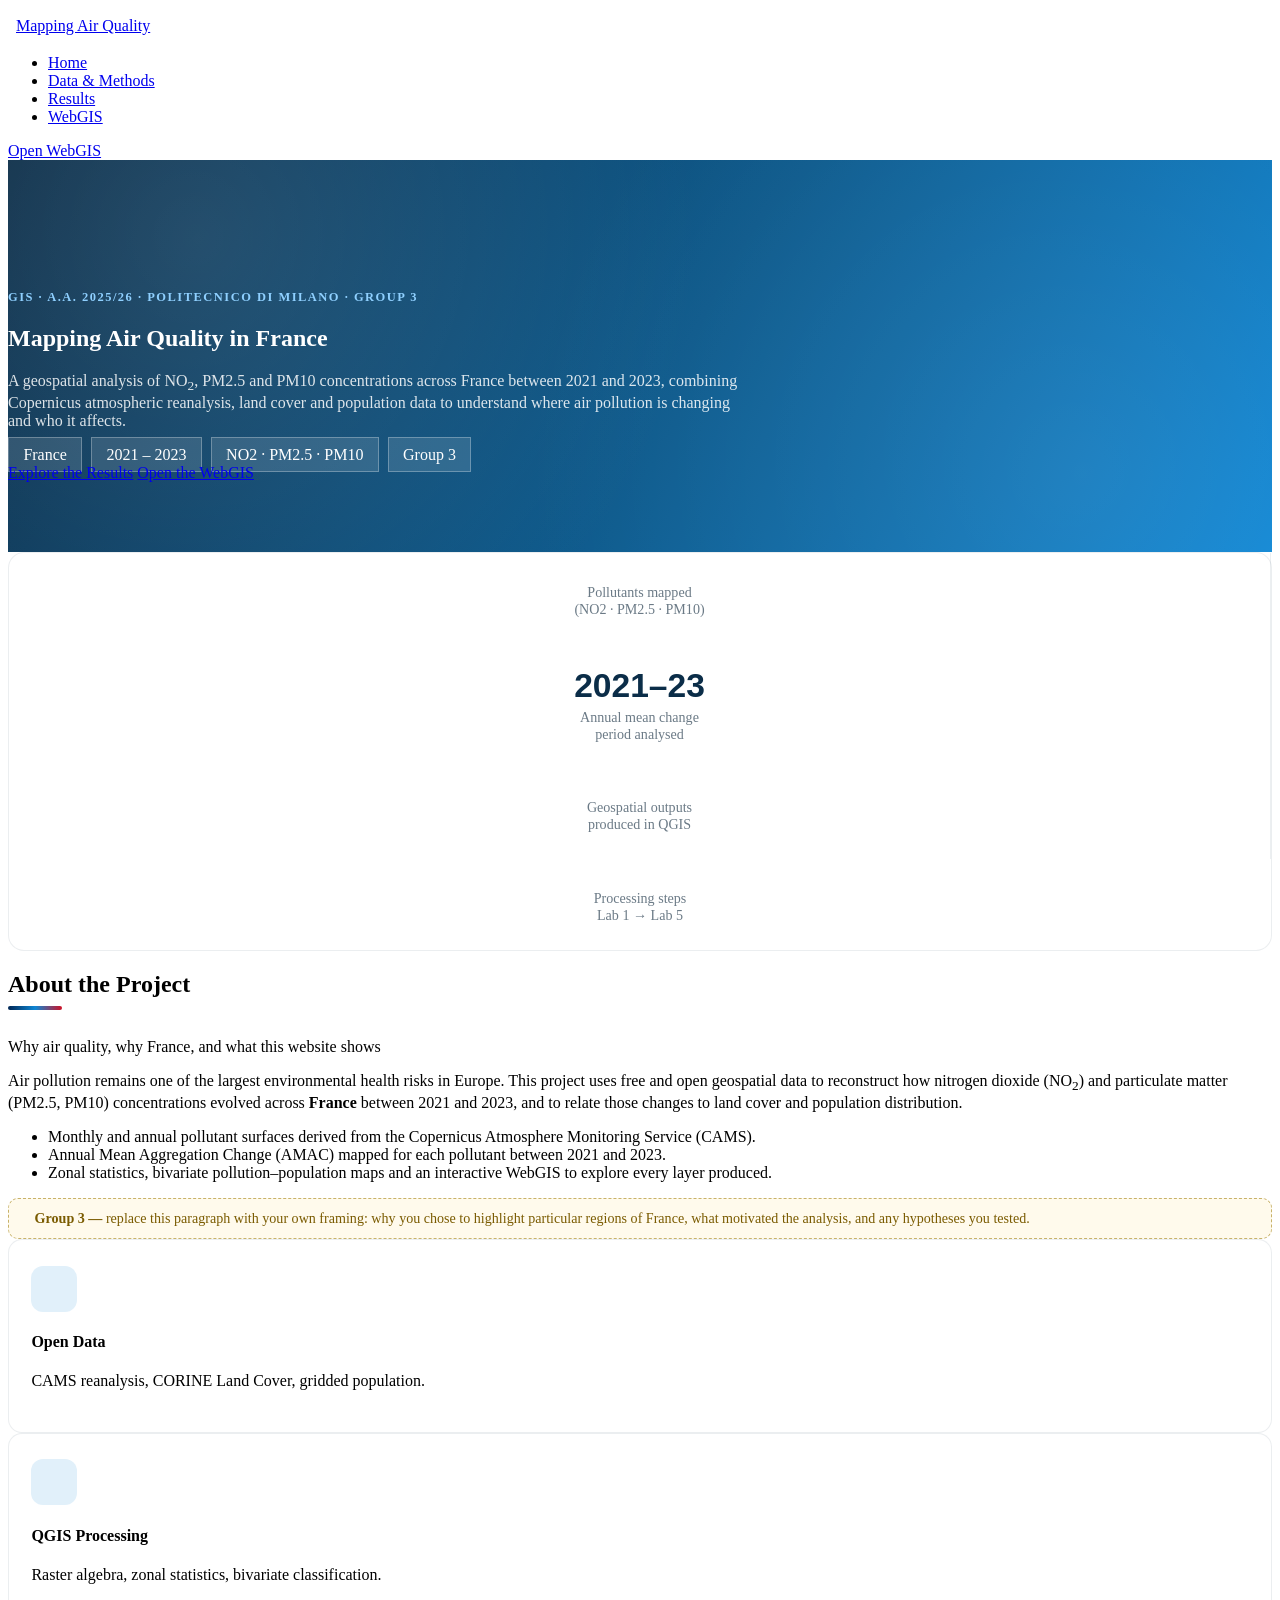
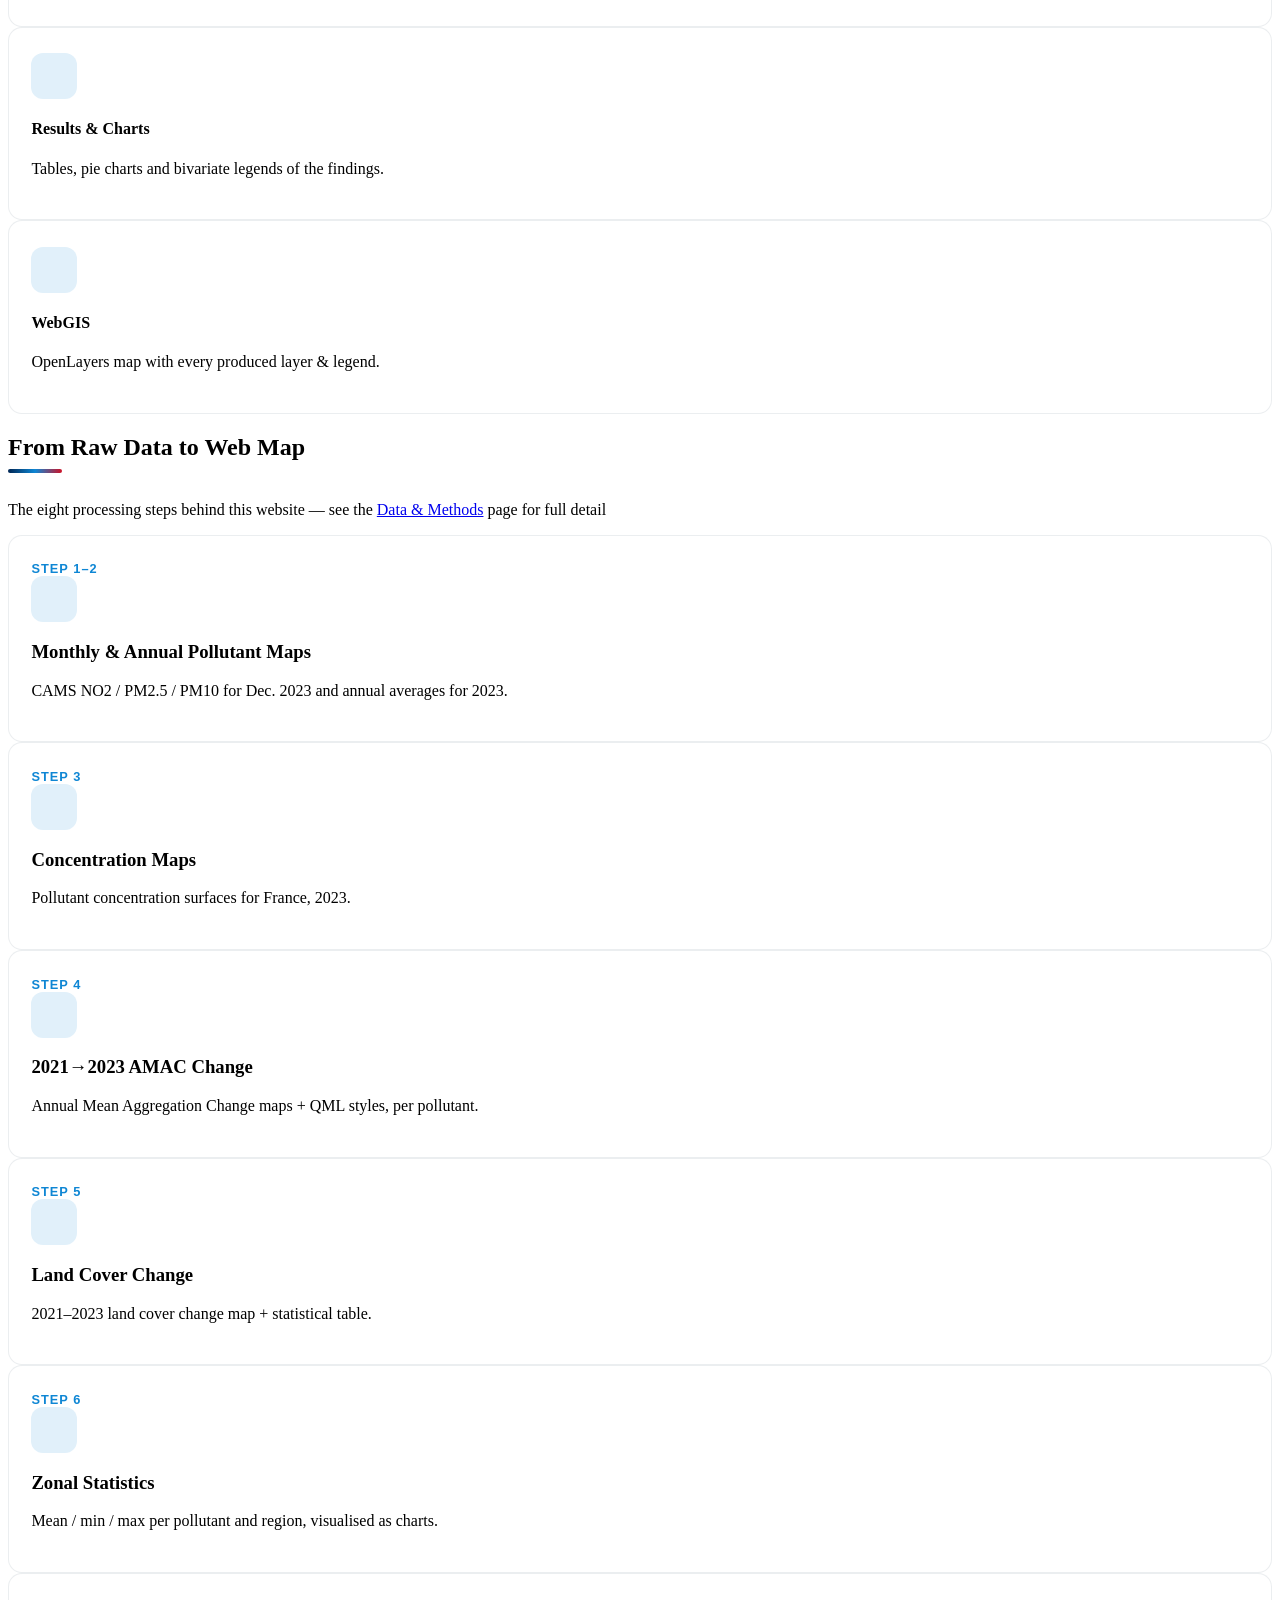
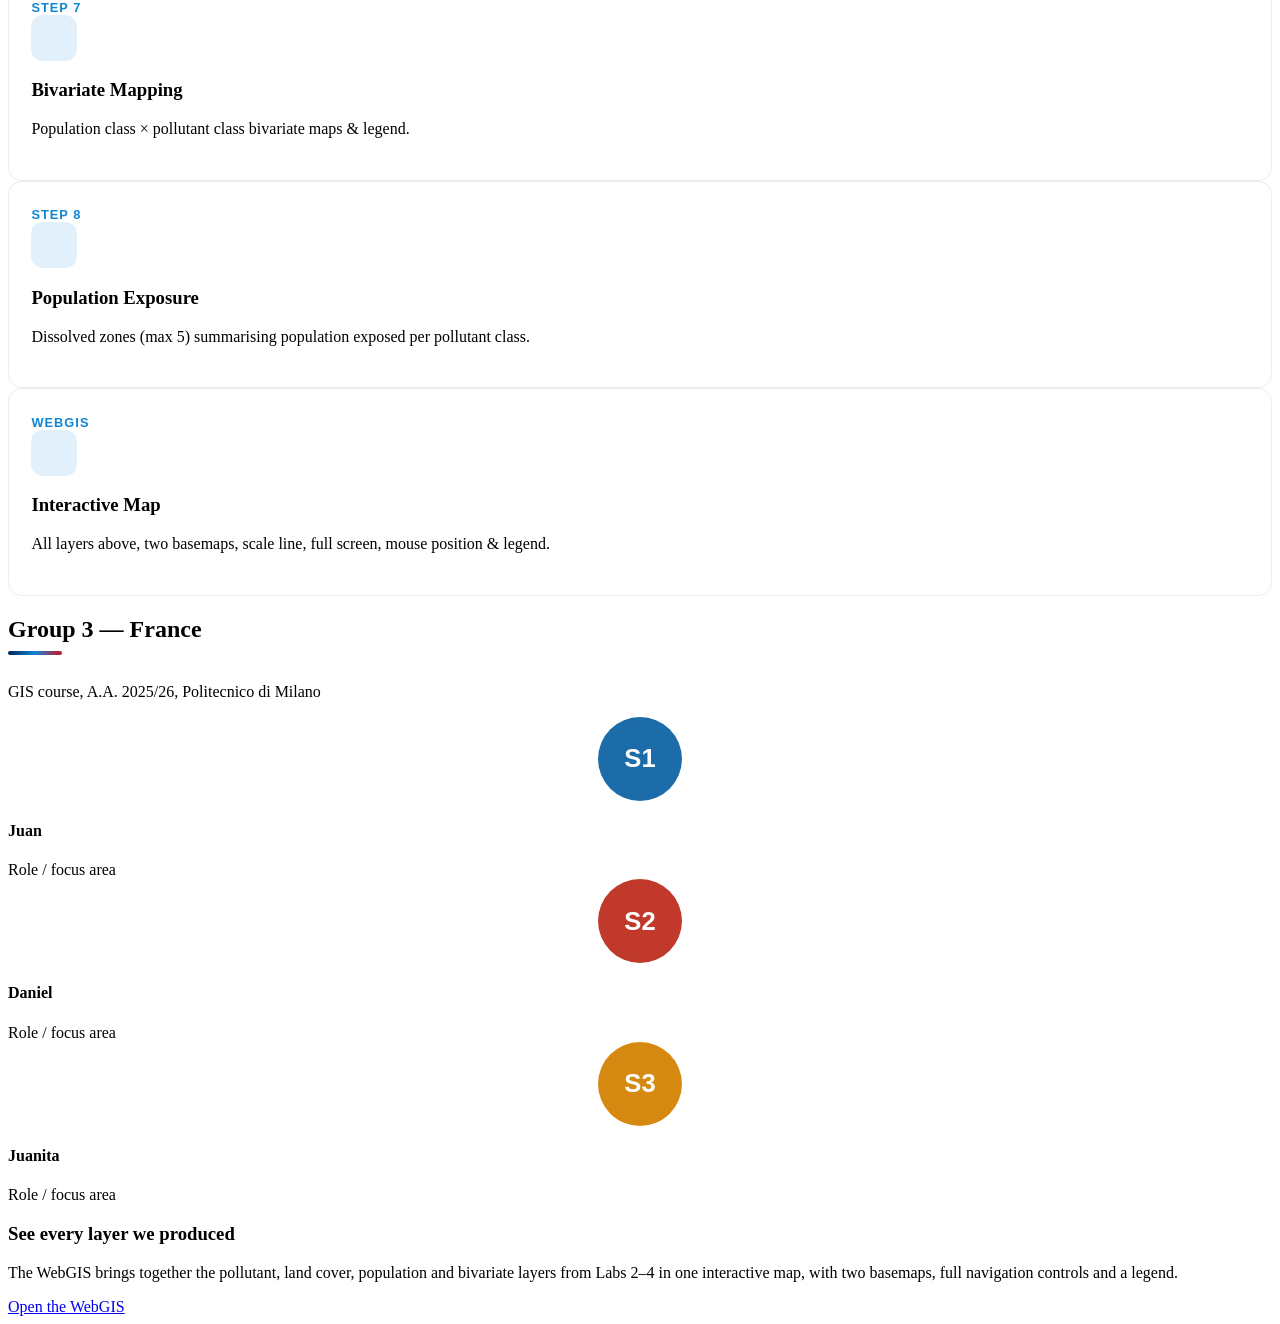
==== website/index.html @ 11bf702e "Fix layout nesting issues" ====
<!DOCTYPE html>
<html lang="en">

<head>
  <meta charset="utf-8">
  <meta content="width=device-width, initial-scale=1.0" name="viewport">
  <title>Mapping Air Quality in France | GIS Group 3</title>
  <meta name="description" content="A GIS project mapping NO2, PM2.5 and PM10 air pollution across France (2021-2023) using Copernicus CAMS reanalysis, CORINE Land Cover and population data. GIS course, Politecnico di Milano, Group 3.">
  <meta name="keywords" content="GIS, air quality, France, NO2, PM2.5, PM10, WebGIS, OpenLayers, Politecnico di Milano">

  <!-- Favicons -->
  <link href="assets/img/favicon.png" rel="icon">
  <link href="assets/img/apple-touch-icon.png" rel="apple-touch-icon">

  <!-- Vendor CSS Files -->
  <link href="assets/vendor/bootstrap/css/bootstrap.min.css" rel="stylesheet">
  <link href="assets/vendor/bootstrap-icons/bootstrap-icons.css" rel="stylesheet">
  <link href="assets/vendor/aos/aos.css" rel="stylesheet">
  <link href="assets/vendor/glightbox/css/glightbox.min.css" rel="stylesheet">

  <!-- Main + Custom CSS -->
  <link href="assets/css/main.css" rel="stylesheet">
  <link href="assets/css/custom.css" rel="stylesheet">

  <!-- =======================================================
  * Base template: OnePage by BootstrapMade.com (heavily customized)
  * Project: Mapping Air Quality in France — GIS Group 3, A.A. 2025/26
  ======================================================== -->
</head>

<body class="index-page">

  <header id="header" class="header d-flex align-items-center sticky-top">
    <div class="container-fluid container-xl position-relative d-flex align-items-center">

      <a href="index.html" class="logo d-flex align-items-center me-auto">
        <i class="bi bi-cloud-haze2-fill" style="font-size: 1.6rem; color: var(--accent-color); margin-right:.5rem;"></i>
        <span class="sitename">Mapping Air Quality</span>
      </a>

      <nav id="navmenu" class="navmenu">
        <ul>
          <li><a href="index.html" class="active">Home</a></li>
          <li><a href="methods.html">Data &amp; Methods</a></li>
          <li><a href="results.html">Results</a></li>
          <li><a href="webgis.html">WebGIS</a></li>
        </ul>
        <i class="mobile-nav-toggle d-xl-none bi bi-list"></i>
      </nav>

      <a class="btn-getstarted" href="webgis.html">Open WebGIS</a>

    </div>
  </header>

  <main class="main">

    <!-- Hero -->
    <section id="hero" class="page-hero">
      <div class="container position-relative">
        <div class="row justify-content-center text-center" data-aos="fade-up">
          <div class="col-xl-8">
            <div class="eyebrow">GIS · A.A. 2025/26 · Politecnico di Milano · Group 3</div>
            <h1>Mapping Air Quality in France</h1>
            <p class="lead mx-auto">
              A geospatial analysis of NO<sub>2</sub>, PM2.5 and PM10 concentrations across France between 2021 and 2023,
              combining Copernicus atmospheric reanalysis, land cover and population data to understand where air
              pollution is changing and who it affects.
            </p>
            <div class="badge-group mt-3 mb-4">
              <span class="badge rounded-pill"><i class="bi bi-flag"></i> France</span>
              <span class="badge rounded-pill"><i class="bi bi-calendar3"></i> 2021 – 2023</span>
              <span class="badge rounded-pill">NO2 · PM2.5 · PM10</span>
              <span class="badge rounded-pill"><i class="bi bi-people"></i> Group 3</span>
            </div>
            <div class="d-flex justify-content-center gap-3 flex-wrap">
              <a href="results.html" class="btn btn-light fw-semibold px-4 py-2">Explore the Results</a>
              <a href="webgis.html" class="btn btn-outline-light fw-semibold px-4 py-2">Open the WebGIS <i class="bi bi-arrow-right"></i></a>
            </div>
          </div>
        </div>
      </div>
    </section><!-- /Hero -->

    <!-- Fact strip -->
    <section class="section pt-5 pb-4">
      <div class="container" data-aos="fade-up">
        <div class="row gy-4 fact-strip py-2 mx-0">
          <div class="col-md-3 col-6 fact-item">
            <div class="num"><span data-purecounter-start="0" data-purecounter-end="3" data-purecounter-duration="1" class="purecounter"></span></div>
            <div class="label">Pollutants mapped<br>(NO2 · PM2.5 · PM10)</div>
          </div>
          <div class="col-md-3 col-6 fact-item">
            <div class="num">2021–23</div>
            <div class="label">Annual mean change<br>period analysed</div>
          </div>
          <div class="col-md-3 col-6 fact-item">
            <div class="num"><span data-purecounter-start="0" data-purecounter-end="25" data-purecounter-duration="1.5" class="purecounter"></span></div>
            <div class="label">Geospatial outputs<br>produced in QGIS</div>
          </div>
          <div class="col-md-3 col-6 fact-item">
            <div class="num"><span data-purecounter-start="0" data-purecounter-end="8" data-purecounter-duration="1.2" class="purecounter"></span></div>
            <div class="label">Processing steps<br>Lab 1 → Lab 5</div>
          </div>
        </div>
      </div>
    </section><!-- /Fact strip -->

    <!-- About -->
    <section id="about" class="about section">
      <div class="container section-title" data-aos="fade-up">
        <h2>About the Project</h2>
        <p>Why air quality, why France, and what this website shows</p>
      </div>

      <div class="container">
        <div class="row gy-4 align-items-center">
          <div class="col-lg-6 content" data-aos="fade-up" data-aos-delay="100">
            <p>
              Air pollution remains one of the largest environmental health risks in Europe. This project uses
              free and open geospatial data to reconstruct how nitrogen dioxide (NO<sub>2</sub>) and particulate
              matter (PM2.5, PM10) concentrations evolved across <strong>France</strong> between 2021 and 2023,
              and to relate those changes to land cover and population distribution.
            </p>
            <ul>
              <li><i class="bi bi-check2-circle"></i> <span>Monthly and annual pollutant surfaces derived from the Copernicus Atmosphere Monitoring Service (CAMS).</span></li>
              <li><i class="bi bi-check2-circle"></i> <span>Annual Mean Aggregation Change (AMAC) mapped for each pollutant between 2021 and 2023.</span></li>
              <li><i class="bi bi-check2-circle"></i> <span>Zonal statistics, bivariate pollution–population maps and an interactive WebGIS to explore every layer produced.</span></li>
            </ul>
            <div class="edit-note mt-3">
              <i class="bi bi-pencil-square"></i>
              <span><strong>Group 3 — </strong>replace this paragraph with your own framing: why you chose to
              highlight particular regions of France, what motivated the analysis, and any hypotheses you tested.</span>
            </div>
          </div>

          <div class="col-lg-6" data-aos="fade-up" data-aos-delay="200">
            <div class="row gy-4">
              <div class="col-6">
                <div class="pipeline-step">
                  <div class="icon"><i class="bi bi-database"></i></div>
                  <h4 class="title h6">Open Data</h4>
                  <p class="description small mb-0">CAMS reanalysis, CORINE Land Cover, gridded population.</p>
                </div>
              </div>
              <div class="col-6">
                <div class="pipeline-step">
                  <div class="icon"><i class="bi bi-diagram-3"></i></div>
                  <h4 class="title h6">QGIS Processing</h4>
                  <p class="description small mb-0">Raster algebra, zonal statistics, bivariate classification.</p>
                </div>
              </div>
              <div class="col-6">
                <div class="pipeline-step">
                  <div class="icon"><i class="bi bi-bar-chart-line"></i></div>
                  <h4 class="title h6">Results &amp; Charts</h4>
                  <p class="description small mb-0">Tables, pie charts and bivariate legends of the findings.</p>
                </div>
              </div>
              <div class="col-6">
                <div class="pipeline-step">
                  <div class="icon"><i class="bi bi-globe-americas"></i></div>
                  <h4 class="title h6">WebGIS</h4>
                  <p class="description small mb-0">OpenLayers map with every produced layer &amp; legend.</p>
                </div>
              </div>
            </div>
          </div>
        </div>
      </div>
    </section><!-- /About -->

    <!-- Pipeline -->
    <section id="pipeline" class="section light-background">
      <div class="container section-title" data-aos="fade-up">
        <h2>From Raw Data to Web Map</h2>
        <p>The eight processing steps behind this website — see the <a href="methods.html">Data &amp; Methods</a> page for full detail</p>
      </div>

      <div class="container">
        <div class="row gy-4">

          <div class="col-lg-3 col-md-6" data-aos="fade-up" data-aos-delay="100">
            <div class="pipeline-step">
              <div class="step-index">STEP 1–2</div>
              <div class="icon"><i class="bi bi-cloud-drizzle"></i></div>
              <h3 class="h6">Monthly &amp; Annual Pollutant Maps</h3>
              <p class="small mb-0">CAMS NO2 / PM2.5 / PM10 for Dec. 2023 and annual averages for 2023.</p>
            </div>
          </div>

          <div class="col-lg-3 col-md-6" data-aos="fade-up" data-aos-delay="150">
            <div class="pipeline-step">
              <div class="step-index">STEP 3</div>
              <div class="icon"><i class="bi bi-layers"></i></div>
              <h3 class="h6">Concentration Maps</h3>
              <p class="small mb-0">Pollutant concentration surfaces for France, 2023.</p>
            </div>
          </div>

          <div class="col-lg-3 col-md-6" data-aos="fade-up" data-aos-delay="200">
            <div class="pipeline-step">
              <div class="step-index">STEP 4</div>
              <div class="icon"><i class="bi bi-arrow-left-right"></i></div>
              <h3 class="h6">2021→2023 AMAC Change</h3>
              <p class="small mb-0">Annual Mean Aggregation Change maps + QML styles, per pollutant.</p>
            </div>
          </div>

          <div class="col-lg-3 col-md-6" data-aos="fade-up" data-aos-delay="250">
            <div class="pipeline-step">
              <div class="step-index">STEP 5</div>
              <div class="icon"><i class="bi bi-tree"></i></div>
              <h3 class="h6">Land Cover Change</h3>
              <p class="small mb-0">2021–2023 land cover change map + statistical table.</p>
            </div>
          </div>

          <div class="col-lg-3 col-md-6" data-aos="fade-up" data-aos-delay="300">
            <div class="pipeline-step">
              <div class="step-index">STEP 6</div>
              <div class="icon"><i class="bi bi-pie-chart"></i></div>
              <h3 class="h6">Zonal Statistics</h3>
              <p class="small mb-0">Mean / min / max per pollutant and region, visualised as charts.</p>
            </div>
          </div>

          <div class="col-lg-3 col-md-6" data-aos="fade-up" data-aos-delay="350">
            <div class="pipeline-step">
              <div class="step-index">STEP 7</div>
              <div class="icon"><i class="bi bi-grid-3x3-gap"></i></div>
              <h3 class="h6">Bivariate Mapping</h3>
              <p class="small mb-0">Population class × pollutant class bivariate maps &amp; legend.</p>
            </div>
          </div>

          <div class="col-lg-3 col-md-6" data-aos="fade-up" data-aos-delay="400">
            <div class="pipeline-step">
              <div class="step-index">STEP 8</div>
              <div class="icon"><i class="bi bi-diagram-2"></i></div>
              <h3 class="h6">Population Exposure</h3>
              <p class="small mb-0">Dissolved zones (max 5) summarising population exposed per pollutant class.</p>
            </div>
          </div>

          <div class="col-lg-3 col-md-6" data-aos="fade-up" data-aos-delay="450">
            <div class="pipeline-step">
              <div class="step-index">WEBGIS</div>
              <div class="icon"><i class="bi bi-map"></i></div>
              <h3 class="h6">Interactive Map</h3>
              <p class="small mb-0">All layers above, two basemaps, scale line, full screen, mouse position &amp; legend.</p>
            </div>
          </div>

        </div>
      </div>
    </section><!-- /Pipeline -->

    <!-- Team -->
    <section id="team" class="team section">
      <div class="container section-title" data-aos="fade-up">
        <h2>Group 3 — France</h2>
        <p>GIS course, A.A. 2025/26, Politecnico di Milano</p>
      </div>

      <div class="container">
        <div class="row gy-4">

          <div class="col-lg-4 col-md-6 d-flex align-items-stretch" data-aos="fade-up" data-aos-delay="100">
            <div class="team-member text-center w-100">
              <div class="member-avatar" style="background:var(--aq-no2);">S1</div>
              <div class="member-info">
                <h4>Juan</h4>
                <span>Role / focus area</span>
              </div>
            </div>
          </div>

          <div class="col-lg-4 col-md-6 d-flex align-items-stretch" data-aos="fade-up" data-aos-delay="150">
            <div class="team-member text-center w-100">
              <div class="member-avatar" style="background:var(--aq-pm25);">S2</div>
              <div class="member-info">
                <h4>Daniel</h4>
                <span>Role / focus area</span>
              </div>
            </div>
          </div>

          <div class="col-lg-4 col-md-6 d-flex align-items-stretch" data-aos="fade-up" data-aos-delay="200">
            <div class="team-member text-center w-100">
              <div class="member-avatar" style="background:var(--aq-pm10);">S3</div>
              <div class="member-info">
                <h4>Juanita</h4>
                <span>Role / focus area</span>
              </div>
            </div>
          </div>
    </section><!-- /Team -->

    <!-- CTA -->
    <section id="call-to-action" class="call-to-action section accent-background">
      <div class="container">
        <div class="row justify-content-center" data-aos="zoom-in" data-aos-delay="100">
          <div class="col-xl-10 text-center">
            <h3>See every layer we produced</h3>
            <p>The WebGIS brings together the pollutant, land cover, population and bivariate layers from Labs 2–4 in one interactive map, with two basemaps, full navigation controls and a legend.</p>
            <a class="cta-btn" href="webgis.html">Open the WebGIS</a>
          </div>
        </div>
      </div>
    </section><!-- /CTA -->

  </main>

  <a href="#" id="scroll-top" class="scroll-top d-flex align-items-center justify-content-center"><i class="bi bi-arrow-up-short"></i></a>

  <div id="preloader"></div>

  <!-- Vendor JS Files -->
  <script src="assets/vendor/bootstrap/js/bootstrap.bundle.min.js"></script>
  <script src="assets/vendor/aos/aos.js"></script>
  <script src="assets/vendor/purecounter/purecounter_vanilla.js"></script>
  <script src="assets/vendor/glightbox/js/glightbox.min.js"></script>

  <!-- Main JS File -->
  <script src="assets/js/main.js"></script>

</body>
</html>
---- website/assets/css/custom.css ----
/**
 * Mapping Air Quality — France | Group 3
 * GIS A.A. 2025/26 — Politecnico di Milano
 *
 * Custom theme layer on top of the OnePage (BootstrapMade) base template.
 * Loaded AFTER assets/css/main.css so these rules win.
 * Edit the variables below to restyle the whole site from one place.
 */

/* ---------------------------------------------------------------
   1. Brand palette — Air Quality / France theme
--------------------------------------------------------------- */
:root {
  --default-font: "Inter", system-ui, -apple-system, "Segoe UI", Roboto, "Helvetica Neue", Arial, sans-serif;
  --heading-font: "Space Grotesk", "Raleway", sans-serif;
  --nav-font: "Inter", sans-serif;

  --background-color: #ffffff;
  --default-color: #3d4a56;
  --heading-color: #0b2d48;
  --accent-color: #0e86d4;
  --surface-color: #ffffff;
  --contrast-color: #ffffff;

  --nav-color: #0b2d48;
  --nav-hover-color: #0e86d4;
  --nav-mobile-background-color: #ffffff;
  --nav-dropdown-background-color: #ffffff;
  --nav-dropdown-color: #0b2d48;
  --nav-dropdown-hover-color: #0e86d4;

  /* Air-quality domain colors, reused across charts / legends */
  --aq-no2: #1b6ca8;
  --aq-pm25: #c0392b;
  --aq-pm10: #d68910;
  --aq-decrease: #2166ac;
  --aq-neutral: #f2f2ee;
  --aq-increase: #b2182b;
  --aq-france-blue: #002654;
  --aq-france-red: #ce1126;
}

.light-background {
  --background-color: #f4f8fb;
  --surface-color: #ffffff;
}

.dark-background {
  --background-color: #071b2c;
  --default-color: #dce7ef;
  --heading-color: #ffffff;
  --surface-color: #10314a;
  --contrast-color: #ffffff;
}

.accent-background {
  --background-color: #0b2d48;
  --default-color: #eaf3fa;
  --heading-color: #ffffff;
  --accent-color: #6fc3ff;
  --surface-color: #123a5c;
  --contrast-color: #ffffff;
}

@import url('https://fonts.googleapis.com/css2?family=Inter:wght@400;500;600;700&family=Space+Grotesk:wght@500;600;700&display=swap');

/* ---------------------------------------------------------------
   2. Layout helpers shared by all 4 pages
--------------------------------------------------------------- */
.page-hero {
  padding: 130px 0 70px;
  background:
    radial-gradient(circle at 15% 20%, rgba(255,255,255,0.10) 0, transparent 45%),
    radial-gradient(circle at 85% 80%, rgba(255,255,255,0.08) 0, transparent 50%),
    linear-gradient(120deg, #0b2d48 0%, #0e5c8f 55%, #0e86d4 100%);
  color: #fff;
  position: relative;
  overflow: hidden;
}

.page-hero .eyebrow {
  text-transform: uppercase;
  letter-spacing: .12em;
  font-size: .78rem;
  font-weight: 600;
  color: #8fd0ff;
  margin-bottom: .6rem;
}

.page-hero h1 {
  color: #fff;
  font-weight: 700;
}

.page-hero p.lead {
  color: rgba(255,255,255,.85);
  max-width: 46rem;
}

.page-hero .badge-group .badge {
  background: rgba(255,255,255,.12);
  border: 1px solid rgba(255,255,255,.28);
  color: #fff;
  font-weight: 500;
  padding: .5em .9em;
  margin: .2em .3em .2em 0;
}

.section-title h2 {
  position: relative;
  padding-bottom: .5rem;
}

.section-title h2::after {
  content: "";
  display: block;
  width: 54px;
  height: 4px;
  border-radius: 2px;
  background: linear-gradient(90deg, var(--aq-france-blue), var(--accent-color), var(--aq-france-red));
  margin-top: .5rem;
}

.section-title.text-start h2::after {
  margin-left: 0;
}

/* Pipeline / step timeline (used on Home + Methods) */
.pipeline-step {
  background: var(--surface-color);
  border: 1px solid rgba(11,45,72,.08);
  border-radius: 14px;
  padding: 1.6rem 1.4rem;
  height: 100%;
  transition: transform .25s ease, box-shadow .25s ease;
}

.pipeline-step:hover {
  transform: translateY(-4px);
  box-shadow: 0 14px 30px rgba(11,45,72,.10);
}

.pipeline-step .step-index {
  font-family: var(--heading-font);
  font-weight: 700;
  font-size: .8rem;
  color: var(--accent-color);
  letter-spacing: .08em;
}

.pipeline-step .icon {
  width: 46px;
  height: 46px;
  border-radius: 12px;
  display: flex;
  align-items: center;
  justify-content: center;
  background: color-mix(in srgb, var(--accent-color), transparent 88%);
  color: var(--accent-color);
  font-size: 1.3rem;
  margin-bottom: .9rem;
}

/* Fact / stat chips */
.fact-strip {
  background: var(--surface-color);
  border-radius: 16px;
  border: 1px solid rgba(11,45,72,.08);
}

.fact-strip .fact-item {
  padding: 1.6rem 1rem;
  text-align: center;
  border-right: 1px solid rgba(11,45,72,.08);
}

.fact-strip .fact-item:last-child { border-right: none; }

.fact-strip .fact-item .num {
  font-family: var(--heading-font);
  font-weight: 700;
  font-size: 2.1rem;
  color: var(--heading-color);
  line-height: 1;
}

.fact-strip .fact-item .label {
  color: #6b7a86;
  font-size: .88rem;
  margin-top: .35rem;
}

/* Editable placeholder callouts — content the group still needs to fill in */
.edit-note {
  border: 1px dashed #c8b26a;
  background: #fffaec;
  color: #7a5b00;
  border-radius: 10px;
  padding: .7rem 1rem;
  font-size: .88rem;
  display: flex;
  gap: .6rem;
  align-items: flex-start;
}

.edit-note i { margin-top: .15rem; flex-shrink: 0; }

/* Empty-state placeholder for figures / screenshots not yet supplied */
.figure-placeholder {
  border: 2px dashed #b9c8d3;
  border-radius: 14px;
  background: repeating-linear-gradient(135deg, #f6fafd, #f6fafd 10px, #eef4f8 10px, #eef4f8 20px);
  min-height: 260px;
  display: flex;
  flex-direction: column;
  align-items: center;
  justify-content: center;
  text-align: center;
  color: #6b7a86;
  padding: 1.5rem;
}

.figure-placeholder i {
  font-size: 2rem;
  color: #9db3c2;
  margin-bottom: .6rem;
}

.figure-placeholder .filename {
  font-family: monospace;
  background: #eef4f8;
  border-radius: 6px;
  padding: .15em .5em;
  font-size: .82rem;
}

/* Results tables */
.data-table-wrap {
  overflow-x: auto;
  border-radius: 12px;
  border: 1px solid rgba(11,45,72,.08);
}

table.aq-table {
  width: 100%;
  border-collapse: collapse;
  font-size: .92rem;
}

table.aq-table thead th {
  background: var(--heading-color);
  color: #fff;
  font-weight: 600;
  padding: .8rem 1rem;
  text-align: left;
  white-space: nowrap;
}

table.aq-table tbody td {
  padding: .65rem 1rem;
  border-bottom: 1px solid #edf2f5;
}

table.aq-table tbody tr:nth-child(even) { background: #f8fbfd; }
table.aq-table tbody tr:hover { background: #eef7ff; }

table.aq-table td.pollutant-no2 { border-left: 4px solid var(--aq-no2); }
table.aq-table td.pollutant-pm25 { border-left: 4px solid var(--aq-pm25); }
table.aq-table td.pollutant-pm10 { border-left: 4px solid var(--aq-pm10); }

/* Chart cards */
.chart-card {
  background: var(--surface-color);
  border: 1px solid rgba(11,45,72,.08);
  border-radius: 14px;
  padding: 1.4rem;
  height: 100%;
}

.chart-card h3 {
  font-size: 1.05rem;
  margin-bottom: .2rem;
}

.chart-card .chart-sub {
  color: #6b7a86;
  font-size: .85rem;
  margin-bottom: 1rem;
}

.chart-card canvas { max-height: 320px; }

/* Bivariate legend (3x3 matrix) */
.bivariate-legend {
  display: inline-grid;
  grid-template-columns: repeat(5, 34px);
  grid-template-rows: repeat(5, 34px);
  gap: 2px;
  transform: scaleY(-1);
}
.bivariate-legend div { border-radius: 2px; }
.bivariate-legend-wrap {
  display: flex;
  align-items: flex-end;
  gap: 1rem;
}
.bivariate-axis-y {
  writing-mode: vertical-rl;
  transform: rotate(180deg);
  font-size: .78rem;
  color: #6b7a86;
  text-align: center;
}
.bivariate-axis-x {
  font-size: .78rem;
  color: #6b7a86;
  margin-top: .4rem;
}

/* Pollutant tabs (Results page) */
.pollutant-tabs .nav-link {
  border-radius: 999px;
  padding: .5rem 1.2rem;
  font-weight: 600;
  color: var(--heading-color);
  border: 1px solid rgba(11,45,72,.15);
  margin-right: .5rem;
}
.pollutant-tabs .nav-link.active {
  background: var(--accent-color);
  color: #fff;
  border-color: var(--accent-color);
}

/* Downloads list */
.download-list a {
  display: flex;
  align-items: center;
  gap: .7rem;
  padding: .7rem .9rem;
  border-radius: 10px;
  border: 1px solid rgba(11,45,72,.08);
  color: var(--heading-color);
  font-size: .9rem;
  margin-bottom: .5rem;
  transition: background .2s ease, border-color .2s ease;
}
.download-list a:hover {
  background: #eef7ff;
  border-color: var(--accent-color);
  color: var(--heading-color);
}
.download-list a i { color: var(--accent-color); font-size: 1.1rem; }
.download-list code { font-size: .78rem; color: #6b7a86; }

/* ---------------------------------------------------------------
   3. WebGIS page layout
--------------------------------------------------------------- */
.webgis-shell {
  display: flex;
  height: calc(100vh - 78px);
  min-height: 560px;
}

.webgis-sidebar {
  width: 340px;
  flex-shrink: 0;
  background: #0b2d48;
  color: #eaf3fa;
  overflow-y: auto;
  padding: 1.4rem 1.3rem 2rem;
}

.webgis-sidebar h6 {
  text-transform: uppercase;
  letter-spacing: .08em;
  font-size: .72rem;
  color: #8fd0ff;
  margin: 1.3rem 0 .6rem;
}
.webgis-sidebar h6:first-child { margin-top: 0; }

.webgis-sidebar .form-check {
  padding-left: 2em;
  margin-bottom: .45rem;
}

.webgis-sidebar .form-check-label {
  font-size: .88rem;
  color: #eaf3fa;
}

.webgis-sidebar .form-check-input {
  cursor: pointer;
}

.basemap-pick {
  display: flex;
  gap: .6rem;
}
.basemap-pick label {
  flex: 1;
  text-align: center;
  border: 1px solid rgba(255,255,255,.25);
  border-radius: 10px;
  padding: .5rem .3rem;
  font-size: .78rem;
  cursor: pointer;
  color: #dce7ef;
}
.basemap-pick input:checked + label {
  background: var(--accent-color);
  border-color: var(--accent-color);
  color: #fff;
}
.basemap-pick input { display: none; }

#map {
  flex: 1;
  position: relative;
  background: #dbe4ea;
}

.map-legend-box {
  position: absolute;
  right: 14px;
  bottom: 14px;
  background: rgba(255,255,255,.95);
  border-radius: 10px;
  padding: .8rem .9rem;
  font-size: .78rem;
  box-shadow: 0 6px 20px rgba(0,0,0,.15);
  max-width: 230px;
  z-index: 5;
}
.map-legend-box h6 {
  font-size: .74rem;
  text-transform: uppercase;
  letter-spacing: .06em;
  color: #6b7a86;
  margin-bottom: .5rem;
}
.legend-swatch {
  display: inline-block;
  width: 14px;
  height: 14px;
  border-radius: 3px;
  margin-right: .4rem;
  vertical-align: -2px;
}
.legend-ramp {
  height: 12px;
  border-radius: 4px;
  background: linear-gradient(90deg, var(--aq-decrease), var(--aq-neutral), var(--aq-increase));
  margin: .3rem 0;
}
.legend-ramp-labels {
  display: flex;
  justify-content: space-between;
  font-size: .7rem;
  color: #6b7a86;
}

.ol-mouse-position {
  font-size: .75rem;
  background: rgba(11,45,72,.85);
  color: #fff;
  padding: .25rem .55rem;
  border-radius: 6px;
  top: auto !important;
  bottom: 10px;
  left: 10px !important;
  right: auto !important;
}

.ol-scale-line {
  background: rgba(11,45,72,.85);
  bottom: 10px;
}

.ol-full-screen, .ol-zoom, .ol-attribution {
  top: 10px;
}

.config-flag {
  background: #123a5c;
  border: 1px solid #1c527d;
  border-radius: 10px;
  padding: .8rem 1rem;
  font-size: .8rem;
  color: #bcd7ea;
}
.config-flag strong { color: #fff; }

@media (max-width: 991px) {
  .webgis-shell { flex-direction: column; height: auto; }
  .webgis-sidebar { width: 100%; max-height: 40vh; }
  #map { height: 60vh; }
}

/* Team avatar (initials, no stock photography) */
.member-avatar {
  width: 84px;
  height: 84px;
  border-radius: 50%;
  display: flex;
  align-items: center;
  justify-content: center;
  font-family: var(--heading-font);
  font-weight: 700;
  font-size: 1.6rem;
  color: #fff;
  margin: 0 auto 1rem;
}

/* Simple footer credit tweak */
.footer .footer-top { padding-top: 3rem; }
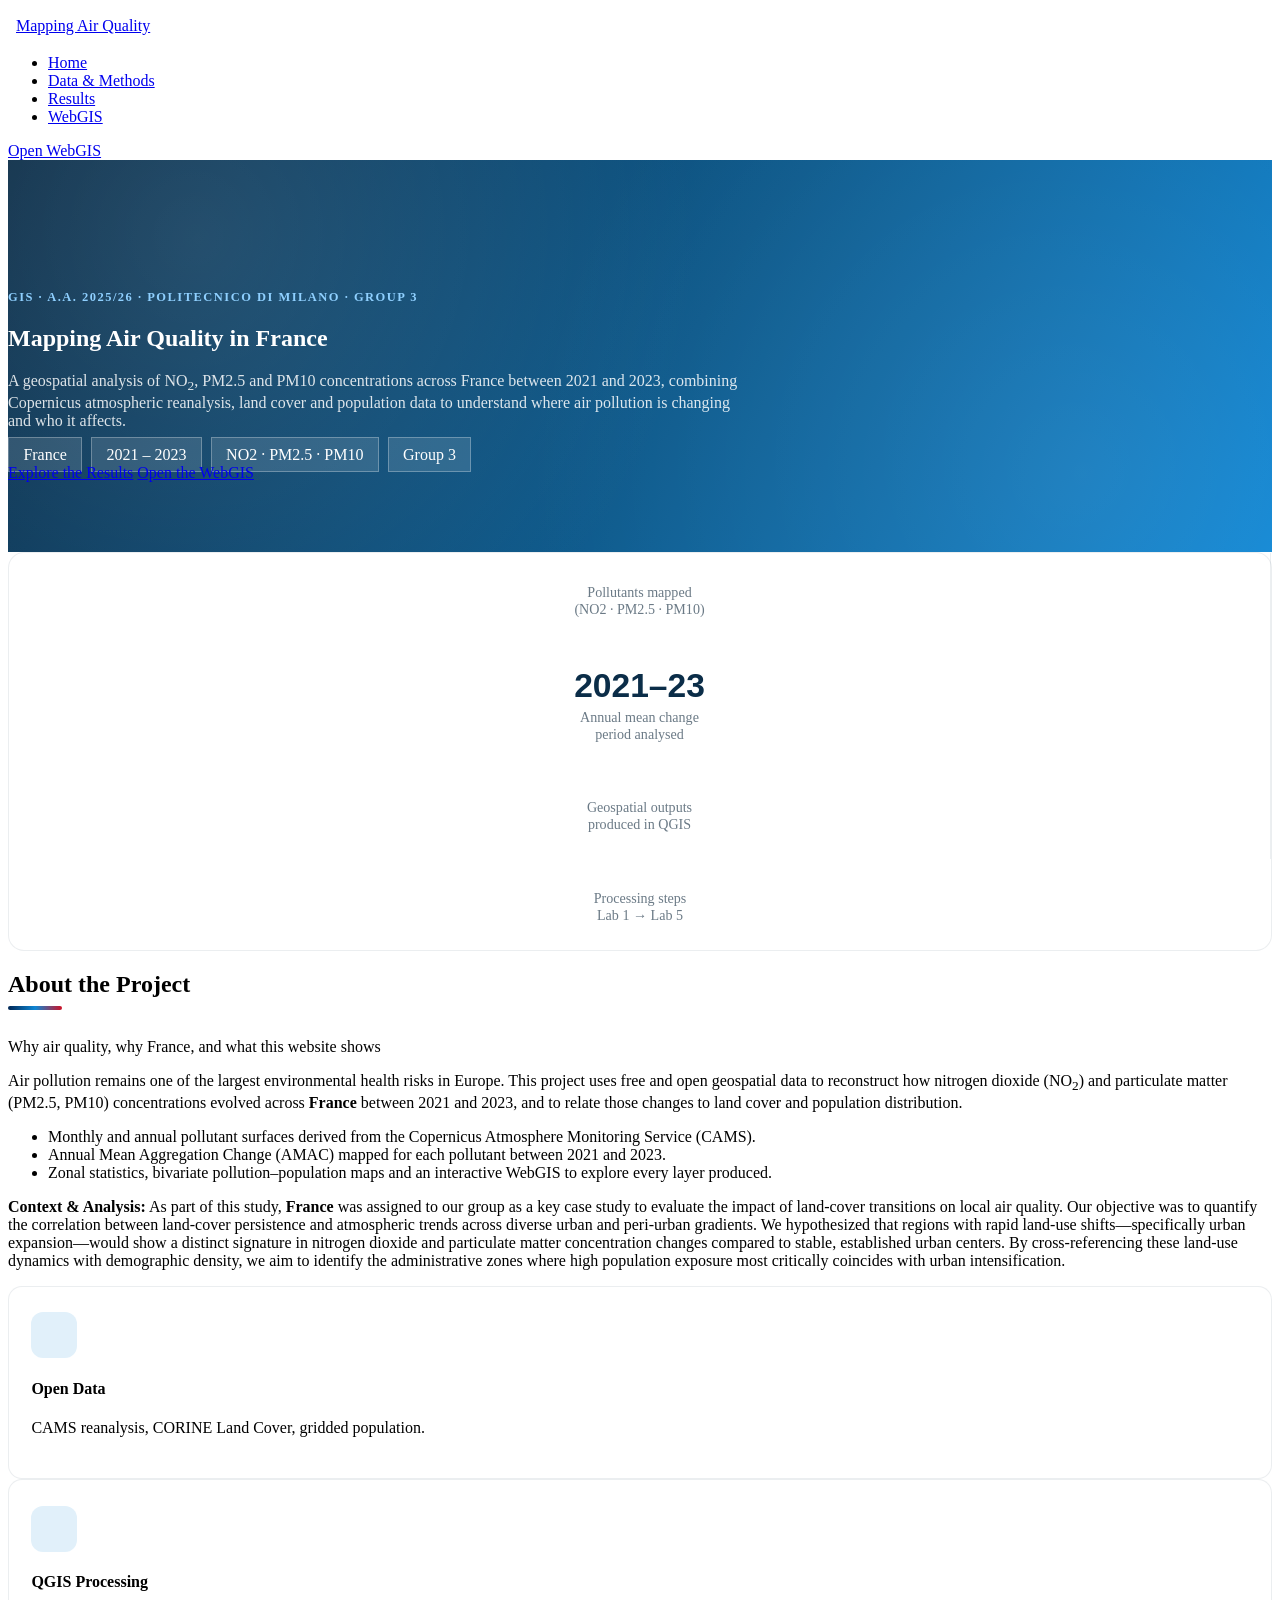
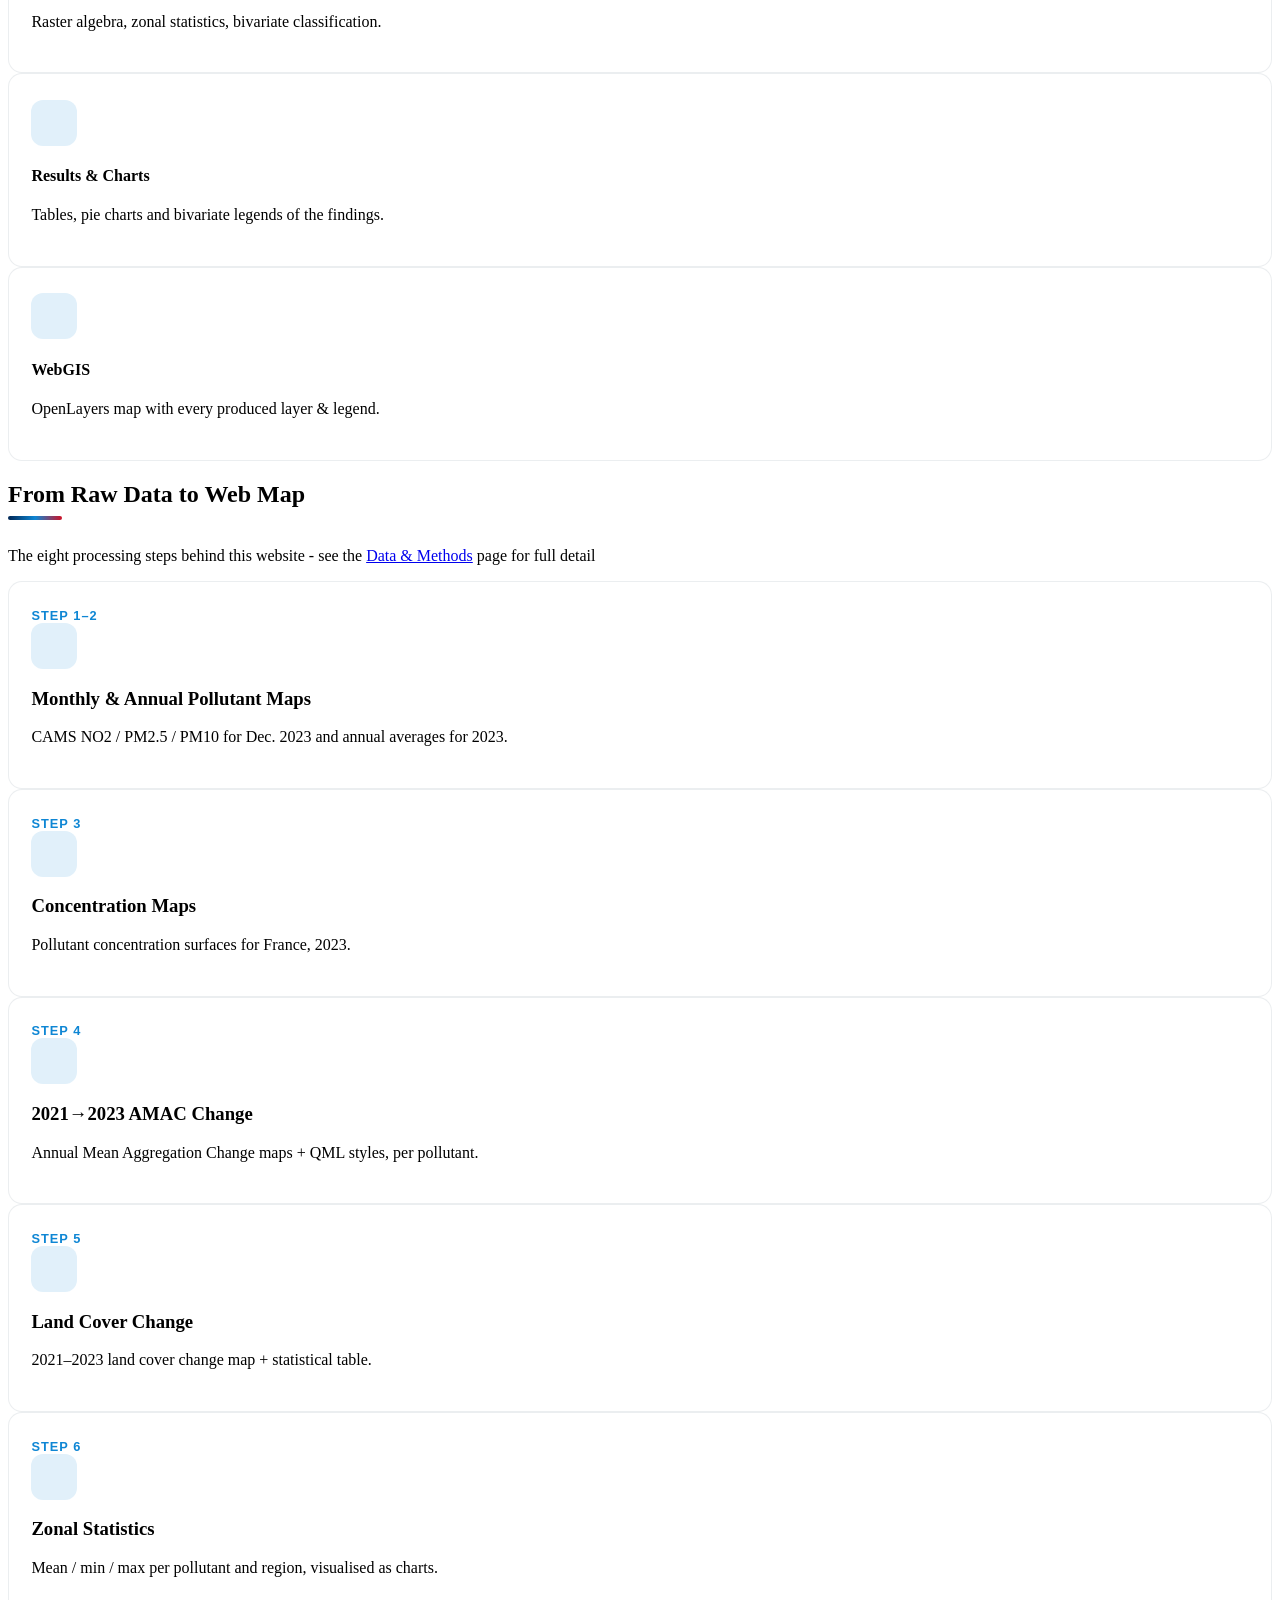
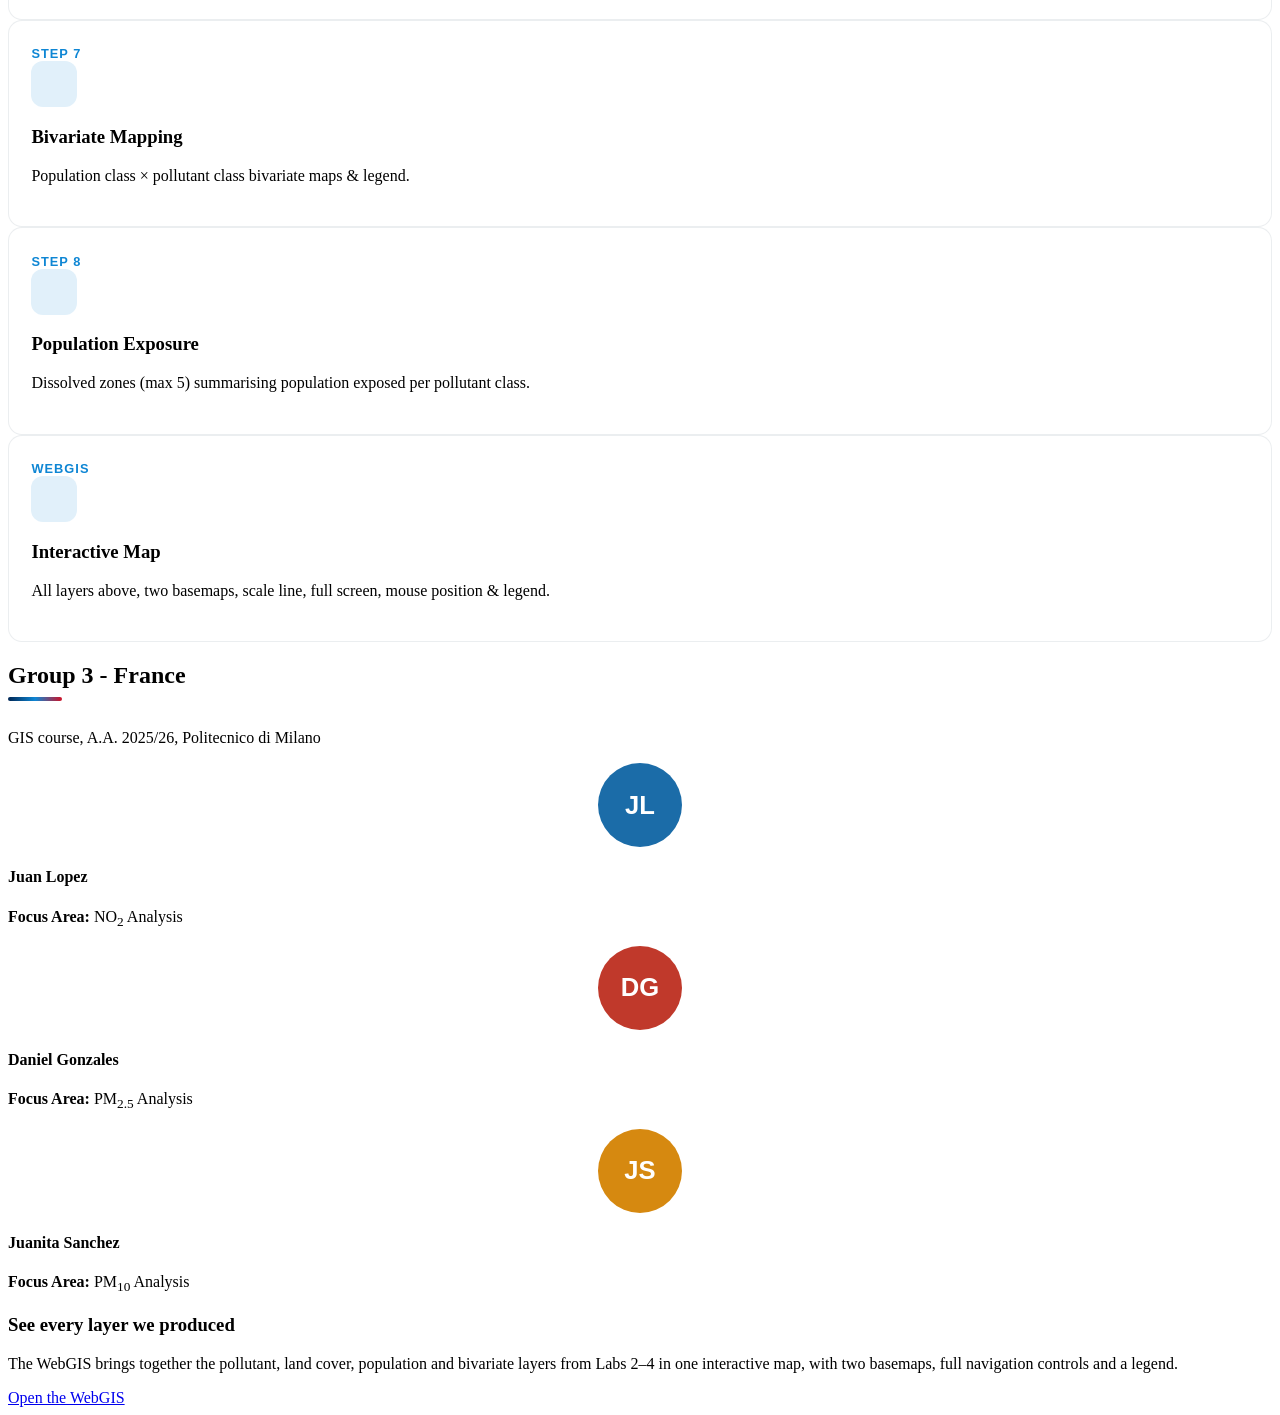
==== commit 5e07b93a: "last changes ih" ====
--- a/website/index.html
+++ b/website/index.html
@@ -24,7 +24,7 @@
 
   <!-- =======================================================
   * Base template: OnePage by BootstrapMade.com (heavily customized)
-  * Project: Mapping Air Quality in France — GIS Group 3, A.A. 2025/26
+  * Project: Mapping Air Quality in France - GIS Group 3, A.A. 2025/26
   ======================================================== -->
 </head>
 
@@ -127,11 +127,9 @@
               <li><i class="bi bi-check2-circle"></i> <span>Annual Mean Aggregation Change (AMAC) mapped for each pollutant between 2021 and 2023.</span></li>
               <li><i class="bi bi-check2-circle"></i> <span>Zonal statistics, bivariate pollution–population maps and an interactive WebGIS to explore every layer produced.</span></li>
             </ul>
-            <div class="edit-note mt-3">
-              <i class="bi bi-pencil-square"></i>
-              <span><strong>Group 3 — </strong>replace this paragraph with your own framing: why you chose to
-              highlight particular regions of France, what motivated the analysis, and any hypotheses you tested.</span>
-            </div>
+            <p>
+  <strong>Context & Analysis:</strong> As part of this study, <strong>France</strong> was assigned to our group as a key case study to evaluate the impact of land-cover transitions on local air quality. Our objective was to quantify the correlation between land-cover persistence and atmospheric trends across diverse urban and peri-urban gradients. We hypothesized that regions with rapid land-use shifts—specifically urban expansion—would show a distinct signature in nitrogen dioxide and particulate matter concentration changes compared to stable, established urban centers. By cross-referencing these land-use dynamics with demographic density, we aim to identify the administrative zones where high population exposure most critically coincides with urban intensification.
+</p>
           </div>
 
           <div class="col-lg-6" data-aos="fade-up" data-aos-delay="200">
@@ -174,7 +172,7 @@
     <section id="pipeline" class="section light-background">
       <div class="container section-title" data-aos="fade-up">
         <h2>From Raw Data to Web Map</h2>
-        <p>The eight processing steps behind this website — see the <a href="methods.html">Data &amp; Methods</a> page for full detail</p>
+        <p>The eight processing steps behind this website - see the <a href="methods.html">Data &amp; Methods</a> page for full detail</p>
       </div>
 
       <div class="container">
@@ -259,7 +257,7 @@
     <!-- Team -->
     <section id="team" class="team section">
       <div class="container section-title" data-aos="fade-up">
-        <h2>Group 3 — France</h2>
+        <h2>Group 3 - France</h2>
         <p>GIS course, A.A. 2025/26, Politecnico di Milano</p>
       </div>
 
@@ -268,30 +266,30 @@
 
           <div class="col-lg-4 col-md-6 d-flex align-items-stretch" data-aos="fade-up" data-aos-delay="100">
             <div class="team-member text-center w-100">
-              <div class="member-avatar" style="background:var(--aq-no2);">S1</div>
+              <div class="member-avatar" style="background:var(--aq-no2);">JL</div>
               <div class="member-info">
-                <h4>Juan</h4>
-                <span>Role / focus area</span>
+                <h4>Juan Lopez</h4>
+                <p class="text-muted"><strong>Focus Area:</strong> NO<sub>2</sub> Analysis</p>
               </div>
             </div>
           </div>
 
           <div class="col-lg-4 col-md-6 d-flex align-items-stretch" data-aos="fade-up" data-aos-delay="150">
             <div class="team-member text-center w-100">
-              <div class="member-avatar" style="background:var(--aq-pm25);">S2</div>
+              <div class="member-avatar" style="background:var(--aq-pm25);">DG</div>
               <div class="member-info">
-                <h4>Daniel</h4>
-                <span>Role / focus area</span>
+                <h4>Daniel Gonzales</h4>
+                <p class="text-muted"><strong>Focus Area:</strong> PM<sub>2.5</sub> Analysis</p>
               </div>
             </div>
           </div>
 
           <div class="col-lg-4 col-md-6 d-flex align-items-stretch" data-aos="fade-up" data-aos-delay="200">
             <div class="team-member text-center w-100">
-              <div class="member-avatar" style="background:var(--aq-pm10);">S3</div>
+              <div class="member-avatar" style="background:var(--aq-pm10);">JS</div>
               <div class="member-info">
-                <h4>Juanita</h4>
-                <span>Role / focus area</span>
+                <h4>Juanita Sanchez</h4>
+                <p class="text-muted"><strong>Focus Area:</strong> PM<sub>10</sub> Analysis</p>
               </div>
             </div>
           </div>
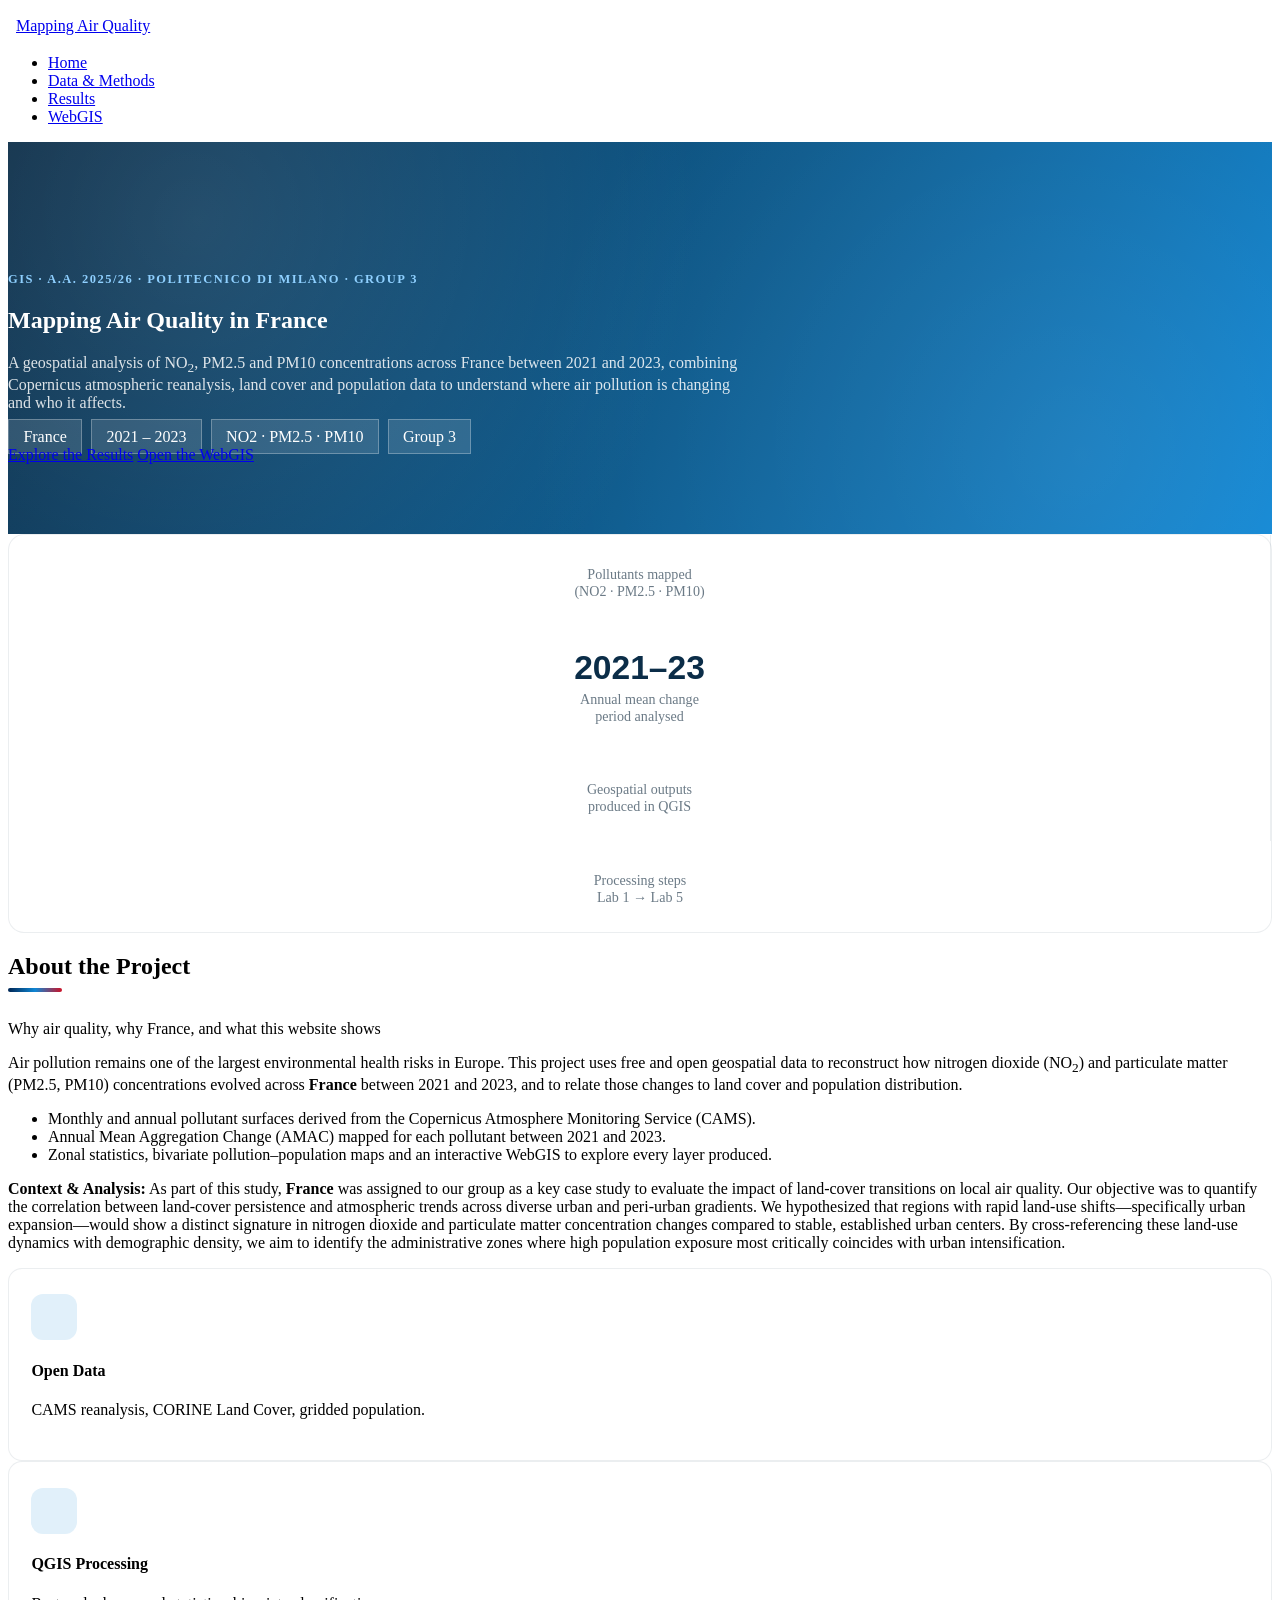
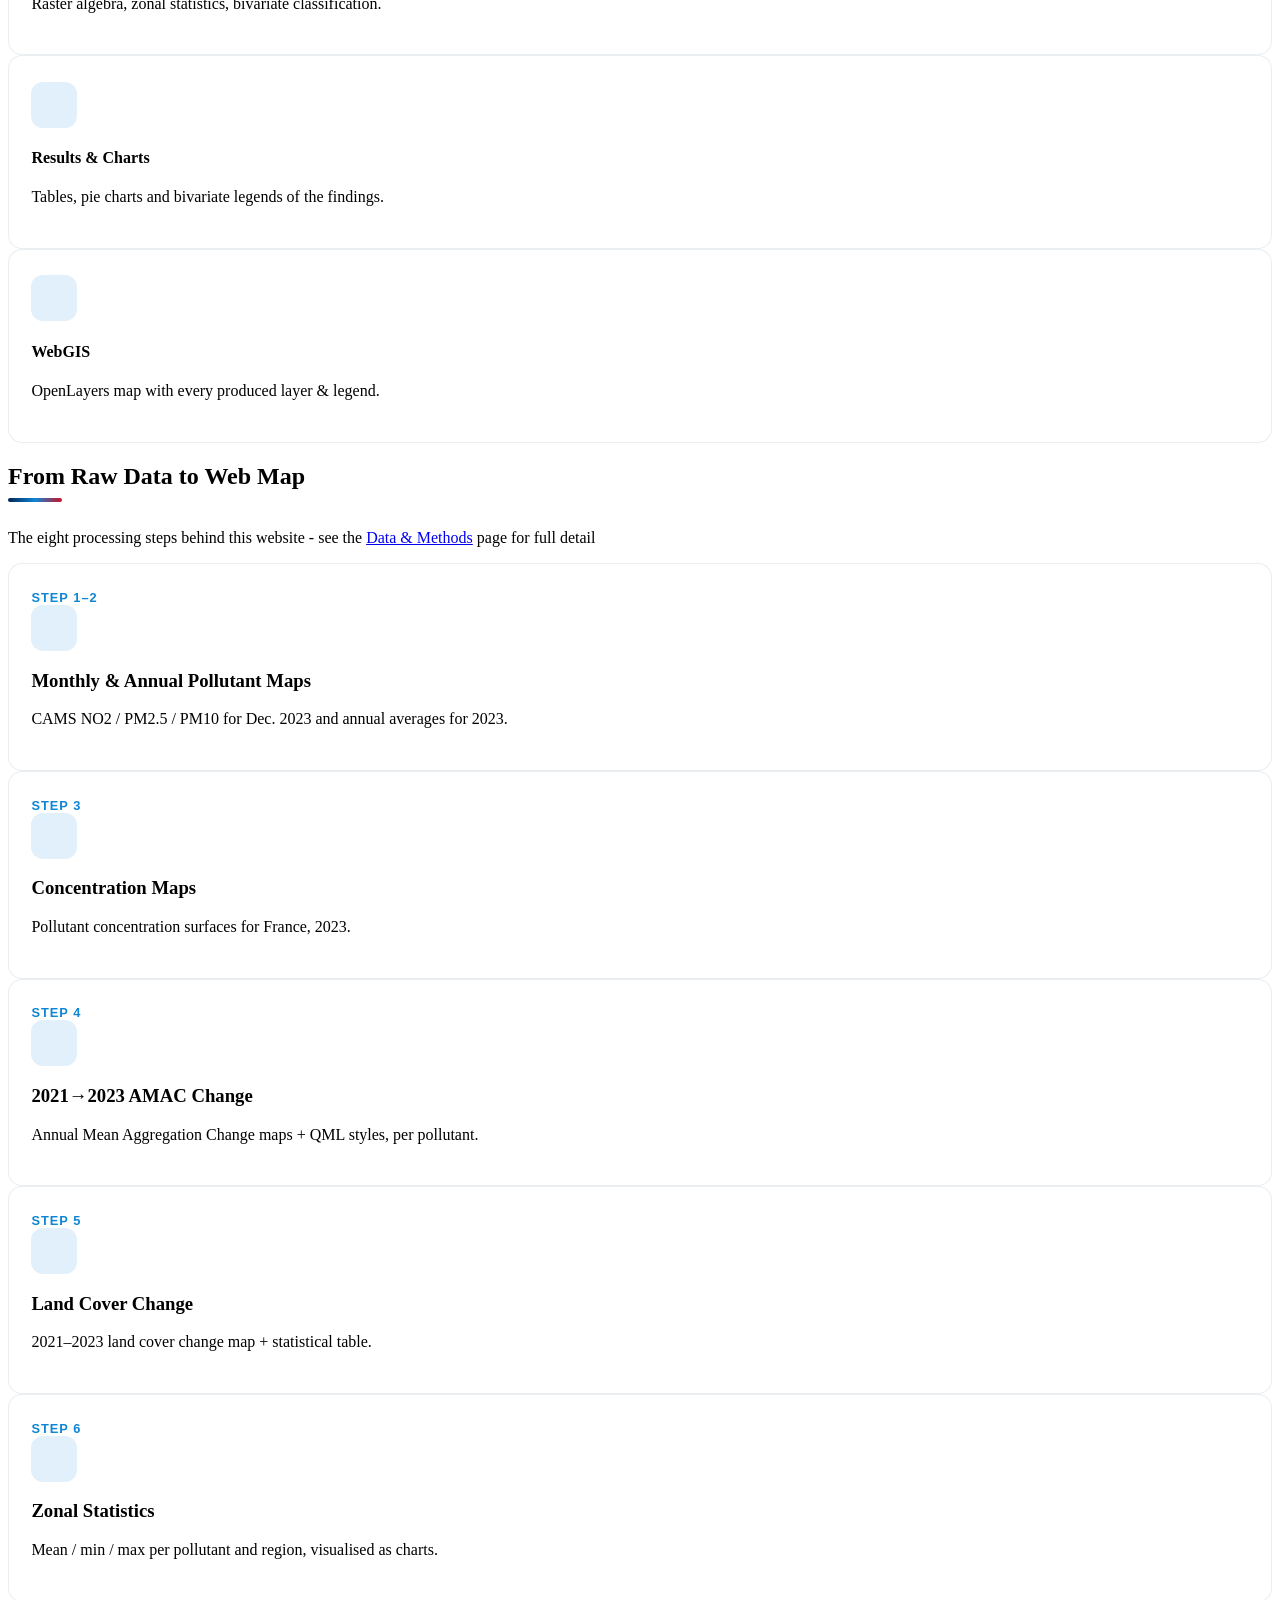
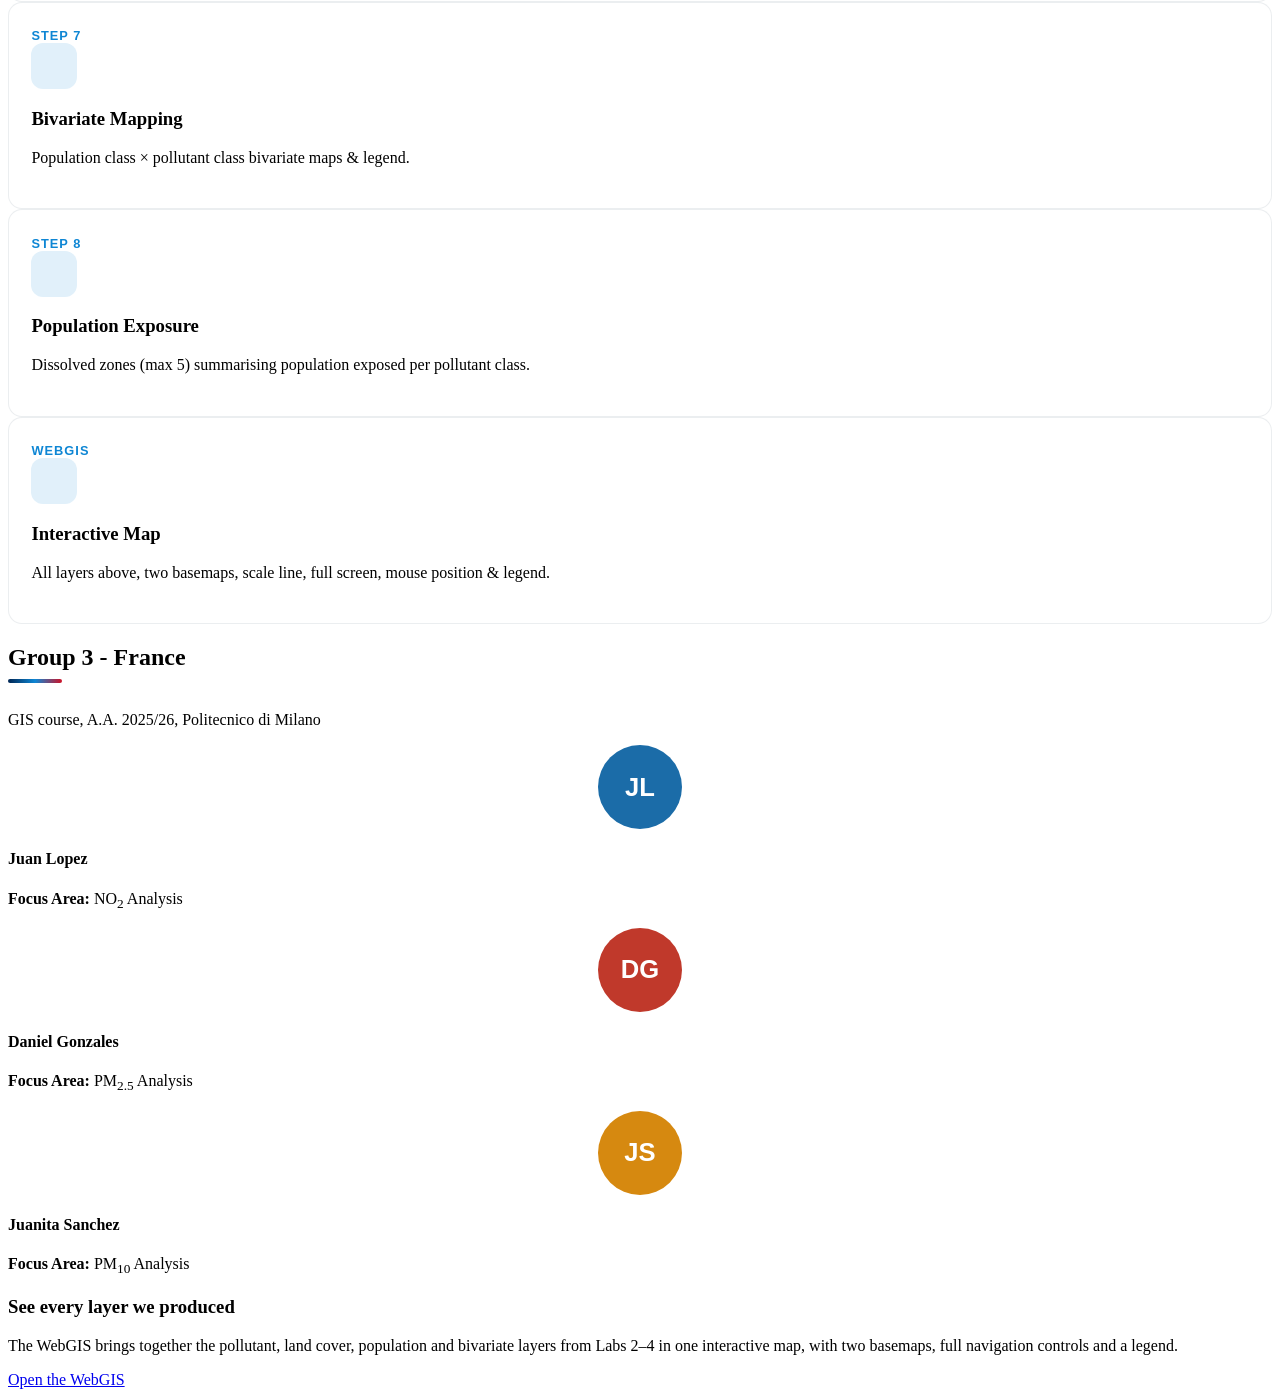
==== commit d3253815: "remove button" ====
--- a/website/index.html
+++ b/website/index.html
@@ -48,7 +48,7 @@
         <i class="mobile-nav-toggle d-xl-none bi bi-list"></i>
       </nav>
 
-      <a class="btn-getstarted" href="webgis.html">Open WebGIS</a>
+      <!-- <a class="btn-getstarted" href="webgis.html">Open WebGIS</a> -->
 
     </div>
   </header>
